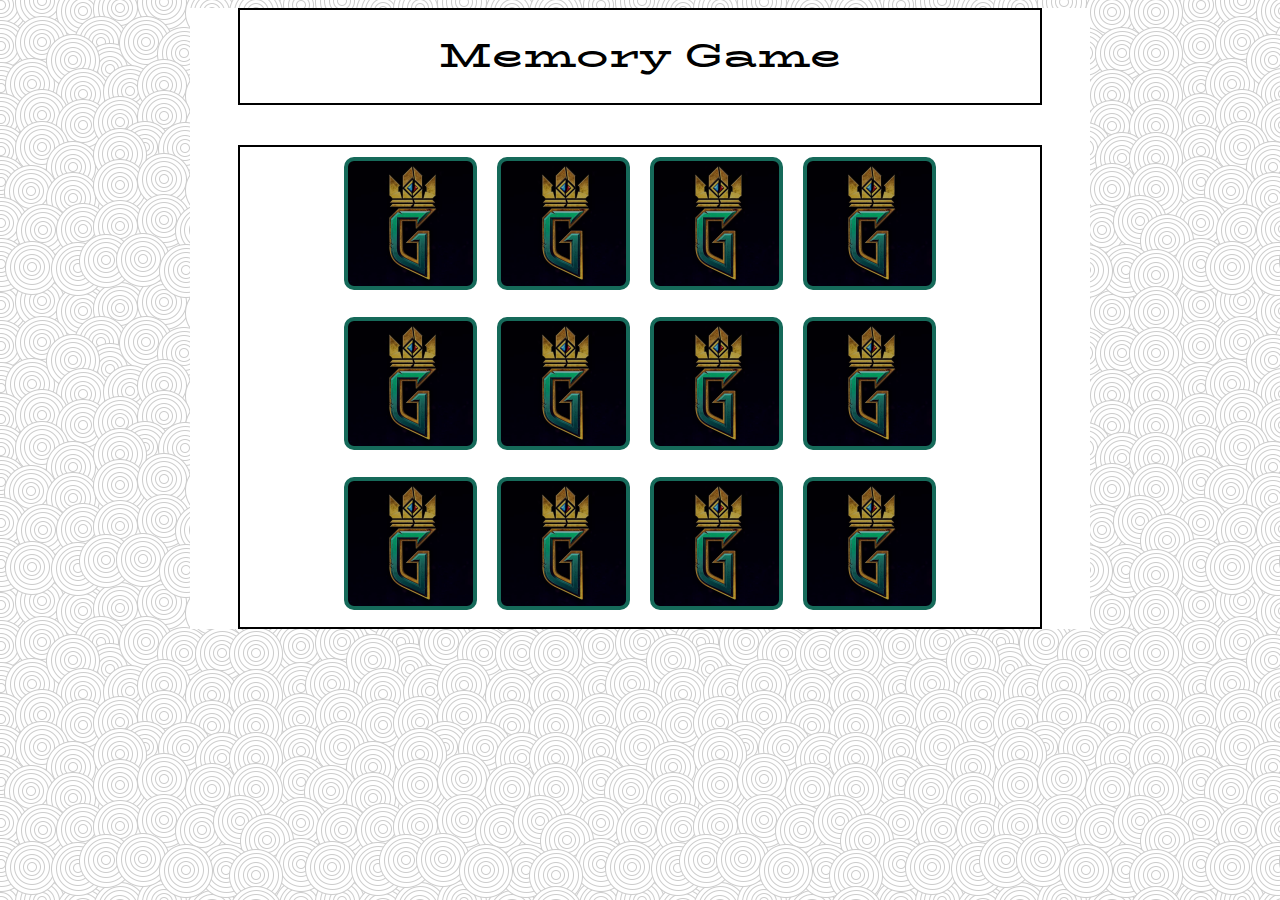
==== index.html @ 82b41ae2 "all" ====
<!DOCTYPE html>
<html lang="pl">
<head>
  <meta charset="utf-8">

  <title>Gierka wisielec</title>
  <meta name="description" content="Hangman Game">
  <meta name="author" content="Ololek">
  <meta name="viewport" content="width=device-width, initial-scale=1.0">

  <link rel="stylesheet" type="text/css" href="style2.css">
  <link href="https://fonts.googleapis.com/css?family=BioRhyme+Expanded" rel="stylesheet">

</head>
<body>
  <div id="container">
    <div id="header">
      <h1>Memory Game</h1>
    </div>
    <div id="main">
    </div>
  </div>
  <script src="script2.js"></script>
</body>
</html>
---- style2.css ----
body
{
  background-image: url("swirl.png");
  font-family: 'BioRhyme Expanded', serif;
}
#container
{
  width: 900px;
  margin-left: auto;
  margin-right: auto;
  background-color: white;
}
#header
{
    width: 800px;
    margin-left: auto;
    margin-right: auto;
    text-align: center;
    border: 2px solid black;
}
#main
{
  width: 800px;
  min-height: 400px;
  margin-left: auto;
  margin-right: auto;
  text-align: center;
  border: 2px solid black;
  margin-top: 40px;
}
.karta
{
  display:inline-block;
  width: 125px;
  height: 125px;
  border: 4px solid #209781;
  border-radius: 10px;
  margin: 10px;
  background-image: url("img2/karta.png");
  cursor: pointer;
  filter: brightness(70%);
  transition: all .3s ease-in-out;

}
.karta:hover
{
  border: 4px solid #e9b64a;
  filter: brightness(100%);

}

.kartaA
{
  display:inline-block;
  width: 125px;
  height: 125px;
  border: 4px solid #e9b64a;
  border-radius: 10px;
  margin: 10px;
  background-image: url("img2/karta.png");
  cursor: pointer;
  filter: brightness(100%);

}
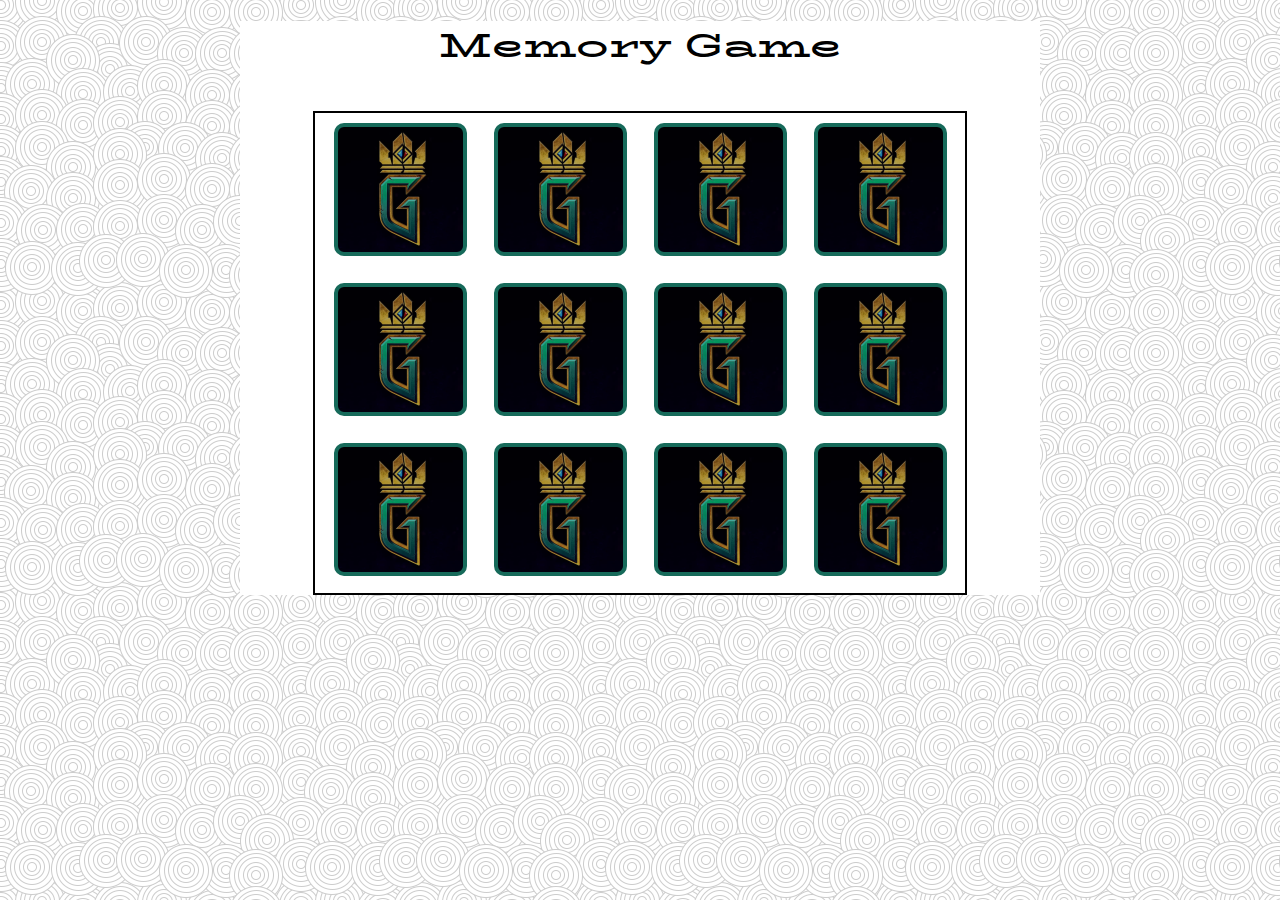
==== commit 15b789ca: "xxx" ====
--- a/index.html
+++ b/index.html
@@ -3,8 +3,8 @@
 <head>
   <meta charset="utf-8">
 
-  <title>Gierka wisielec</title>
-  <meta name="description" content="Hangman Game">
+  <title>Memory Game</title>
+  <meta name="description" content="Memory Game">
   <meta name="author" content="Ololek">
   <meta name="viewport" content="width=device-width, initial-scale=1.0">
 
@@ -18,8 +18,21 @@
       <h1>Memory Game</h1>
     </div>
     <div id="main">
+        <div class="karta" id="kar0"></div>
+        <div class="karta" id="kar1"></div>
+        <div class="karta" id="kar2"></div>
+        <div class="karta" id="kar3"></div>
+        <div class="karta" id="kar4"></div>
+        <div class="karta" id="kar5"></div>
+        <div class="karta" id="kar6"></div>
+        <div class="karta" id="kar7"></div>
+        <div class="karta" id="kar8"></div>
+        <div class="karta" id="kar9"></div>
+        <div class="karta" id="kar10"></div>
+        <div class="karta" id="kar11"></div>
     </div>
   </div>
-  <script src="script2.js"></script>
+    <script src="jquery-3.3.1.min.js"></script>
+    <script src="script2.js"></script>
 </body>
 </html>
--- a/style2.css
+++ b/style2.css
@@ -5,7 +5,7 @@
 }
 #container
 {
-  width: 900px;
+  width: 800px;
   margin-left: auto;
   margin-right: auto;
   background-color: white;
@@ -16,11 +16,10 @@
     margin-left: auto;
     margin-right: auto;
     text-align: center;
-    border: 2px solid black;
 }
 #main
 {
-  width: 800px;
+  width: 650px;
   min-height: 400px;
   margin-left: auto;
   margin-right: auto;
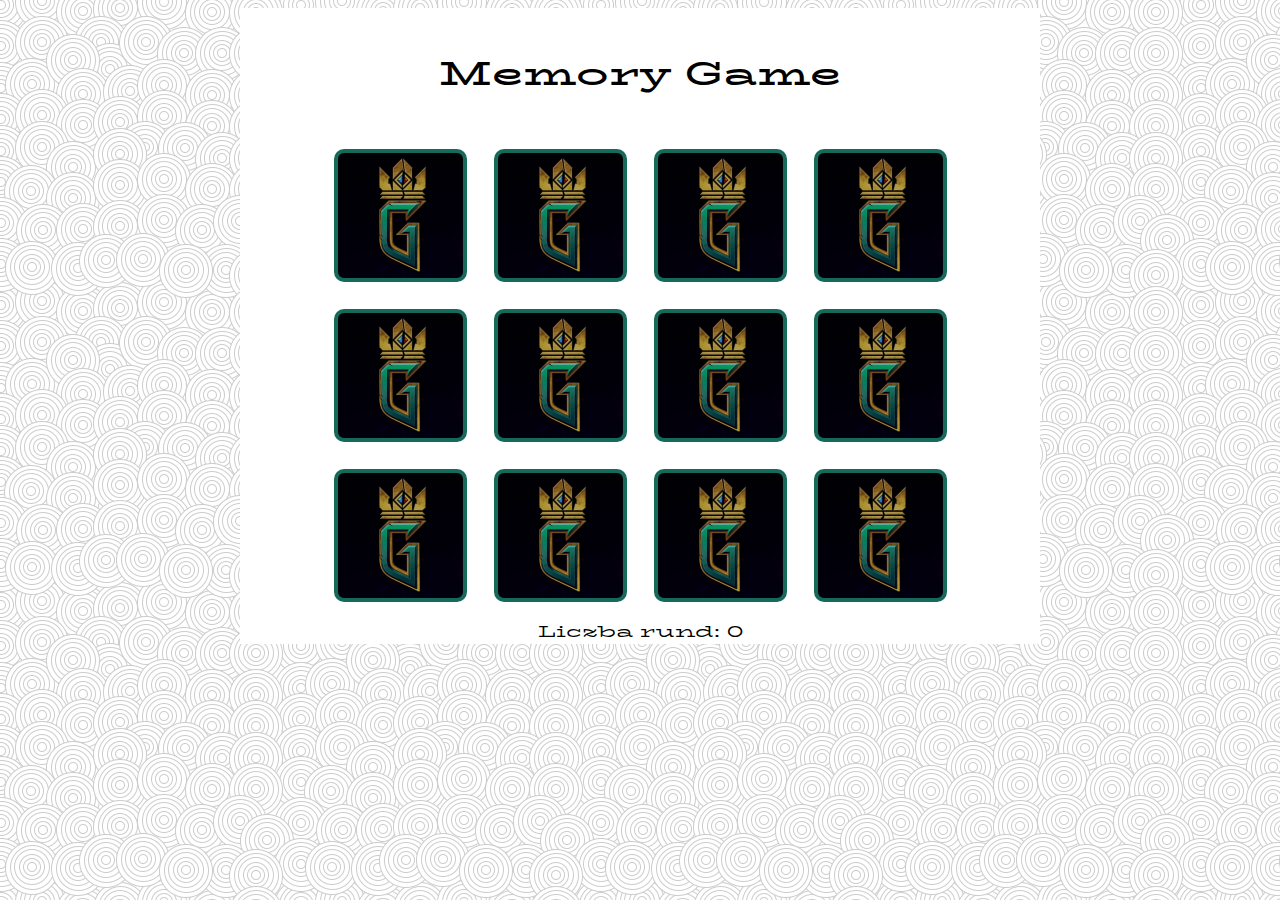
==== commit 63c065f8: "finito" ====
--- a/index.html
+++ b/index.html
@@ -31,6 +31,7 @@
         <div class="karta" id="kar10"></div>
         <div class="karta" id="kar11"></div>
     </div>
+      <div id="counter">Liczba rund: 0</div>
   </div>
     <script src="jquery-3.3.1.min.js"></script>
     <script src="script2.js"></script>
--- a/style2.css
+++ b/style2.css
@@ -16,6 +16,7 @@
     margin-left: auto;
     margin-right: auto;
     text-align: center;
+    padding-top: 20px;
 }
 #main
 {
@@ -24,7 +25,6 @@
   margin-left: auto;
   margin-right: auto;
   text-align: center;
-  border: 2px solid black;
   margin-top: 40px;
 }
 .karta
@@ -59,5 +59,17 @@
   background-image: url("img2/karta.png");
   cursor: pointer;
   filter: brightness(100%);
-
 }
+#counter{
+    margin-left: auto;
+    margin-right: auto;
+    text-align: center;
+}
+#reload{
+    text-transform: uppercase;
+    font-size: 20px;
+}
+#reload:hover{
+    color: red;
+    cursor: pointer;
+}